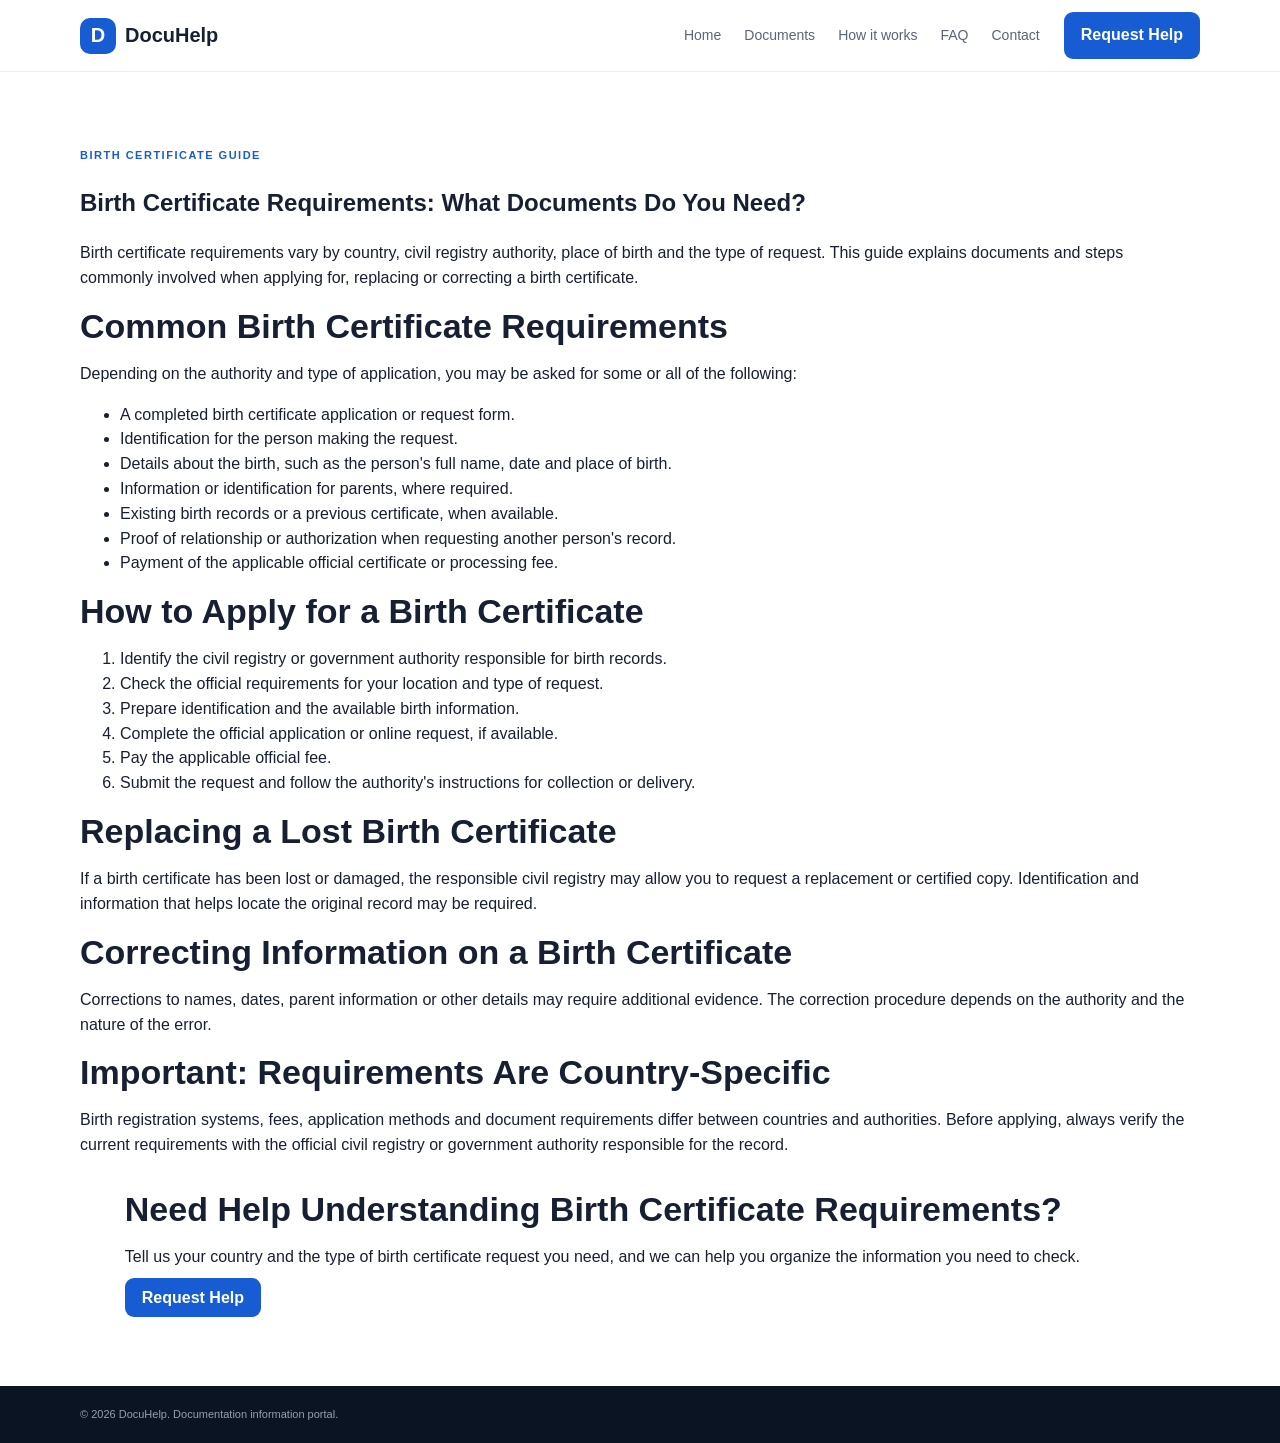
==== birth-certificate-requirements.html @ 18aa819f "Add birth certificate requirements guide This HTML file outlines the requirements and steps for obta" ====
<!doctype html>
<html lang="en">
<head>
<meta charset="utf-8">
<meta name="viewport" content="width=device-width,initial-scale=1">

<title>Birth Certificate Requirements: Documents, Application & Replacement Guide | DocuHelp</title>

<meta name="description" content="Learn common birth certificate requirements, documents, application steps and replacement guidance. Requirements vary by country and civil registry authority, so always confirm final details with the official authority.">

<link rel="canonical" href="https://documentationhelp.info/birth-certificate-requirements.html">
<meta name="robots" content="index, follow">

<meta property="og:type" content="article">
<meta property="og:title" content="Birth Certificate Requirements: Documents, Application & Replacement Guide | DocuHelp">
<meta property="og:description" content="A practical guide to birth certificate applications, replacements and common requirements.">
<meta property="og:url" content="https://documentationhelp.info/birth-certificate-requirements.html">
<meta property="og:site_name" content="DocuHelp">

<meta name="twitter:card" content="summary">
<meta name="twitter:title" content="Birth Certificate Requirements: Documents, Application & Replacement Guide | DocuHelp">
<meta name="twitter:description" content="Understand common birth certificate requirements and what to prepare before applying.">

<link rel="stylesheet" href="style.css">
</head>

<body>

<header>
  <div class="wrap nav">
    <a class="brand" href="index.html"><span>D</span> DocuHelp</a>
    <nav>
      <a href="index.html">Home</a>
      <a href="index.html#documents">Documents</a>
      <a href="index.html#how">How it works</a>
      <a href="index.html#faq">FAQ</a>
      <a href="index.html#contact">Contact</a>
    </nav>
    <a class="navbtn" href="index.html#request">Request Help</a>
  </div>
</header>

<main>
<section class="section">
  <div class="wrap">

    <div class="pill">BIRTH CERTIFICATE GUIDE</div>

    <h1>Birth Certificate Requirements: What Documents Do You Need?</h1>

    <p>
      Birth certificate requirements vary by country, civil registry authority,
      place of birth and the type of request. This guide explains documents
      and steps commonly involved when applying for, replacing or correcting
      a birth certificate.
    </p>

    <h2>Common Birth Certificate Requirements</h2>

    <p>
      Depending on the authority and type of application, you may be asked for
      some or all of the following:
    </p>

    <ul>
      <li>A completed birth certificate application or request form.</li>
      <li>Identification for the person making the request.</li>
      <li>Details about the birth, such as the person's full name, date and place of birth.</li>
      <li>Information or identification for parents, where required.</li>
      <li>Existing birth records or a previous certificate, when available.</li>
      <li>Proof of relationship or authorization when requesting another person's record.</li>
      <li>Payment of the applicable official certificate or processing fee.</li>
    </ul>

    <h2>How to Apply for a Birth Certificate</h2>

    <ol>
      <li>Identify the civil registry or government authority responsible for birth records.</li>
      <li>Check the official requirements for your location and type of request.</li>
      <li>Prepare identification and the available birth information.</li>
      <li>Complete the official application or online request, if available.</li>
      <li>Pay the applicable official fee.</li>
      <li>Submit the request and follow the authority's instructions for collection or delivery.</li>
    </ol>

    <h2>Replacing a Lost Birth Certificate</h2>

    <p>
      If a birth certificate has been lost or damaged, the responsible civil
      registry may allow you to request a replacement or certified copy.
      Identification and information that helps locate the original record
      may be required.
    </p>

    <h2>Correcting Information on a Birth Certificate</h2>

    <p>
      Corrections to names, dates, parent information or other details may
      require additional evidence. The correction procedure depends on the
      authority and the nature of the error.
    </p>

    <h2>Important: Requirements Are Country-Specific</h2>

    <p>
      Birth registration systems, fees, application methods and document
      requirements differ between countries and authorities. Before applying,
      always verify the current requirements with the official civil registry
      or government authority responsible for the record.
    </p>

    <section class="request" style="margin-top:32px;">
      <div class="wrap">
        <h2>Need Help Understanding Birth Certificate Requirements?</h2>

        <p>
          Tell us your country and the type of birth certificate request you
          need, and we can help you organize the information you need to check.
        </p>

        <a class="navbtn" href="index.html#request">Request Help</a>
      </div>
    </section>

  </div>
</section>
</main>

<footer>
  <div class="wrap">
    © 2026 DocuHelp. Documentation information portal.
  </div>
</footer>

</body>
</html>
---- style.css ----
*{box-sizing:border-box}html{scroll-behavior:smooth}body{margin:0;font-family:Inter,Arial,sans-serif;color:#172033;line-height:1.55}a{text-decoration:none;color:inherit}.wrap{width:min(1120px,92%);margin:auto}header{height:72px;background:#fff;border-bottom:1px solid #e8edf3;position:sticky;top:0;z-index:20}.nav{height:100%;display:flex;align-items:center;gap:24px}.brand{display:flex;align-items:center;gap:9px;font-size:20px;font-weight:850;margin-right:auto}.brand span{width:36px;height:36px;border-radius:10px;background:#175cd3;color:white;display:grid;place-items:center}.nav nav{display:flex;gap:23px;color:#596579;font-size:14px}.navbtn,.primary{background:#175cd3;color:#fff;border:0;border-radius:9px;padding:11px 17px;font-weight:750}.lang{border:1px solid #d5dce5;background:#fff;border-radius:8px;padding:8px 11px;cursor:pointer}.hero{padding:90px 0;background:linear-gradient(135deg,#f4f8ff,#edf5ff)}.hero-grid{display:grid;grid-template-columns:1.25fr .75fr;gap:75px;align-items:center}.pill{font-size:11px;letter-spacing:1.5px;font-weight:850;color:#175cd3}.hero h1{font-family:Poppins,sans-serif;font-size:53px;line-height:1.07;font-weight:800;letter-spacing:-1px;color:#0B3D91;margin:15px 0}.hero p{font-size:18px;color:#5d6879;max-width:670px}.searchbar{display:flex;background:#fff;border-radius:12px;padding:7px;margin-top:28px;box-shadow:0 12px 35px #175cd318}.searchbar input{flex:1;border:0;outline:0;padding:12px;font-size:15px}.searchbar button{background:#175cd3;color:#fff;border:0;border-radius:8px;padding:0 21px;font-weight:750}.popular{font-size:12px;color:#697587;margin-top:12px}.popular button{border:0;background:transparent;color:#175cd3;cursor:pointer}.hero-card{background:#fff;border:1px solid #e0e7f0;border-radius:20px;padding:31px;box-shadow:0 18px 45px #14213b12}.check{width:56px;height:56px;border-radius:16px;background:#eaf2ff;color:#175cd3;display:grid;place-items:center;font-size:25px;font-weight:900}.hero-card h3{font-size:23px}.hero-card p{font-size:14px}.numbers{display:grid;grid-template-columns:repeat(3,1fr);gap:10px;margin-top:28px}.numbers div{border-top:1px solid #e6ebf1;padding-top:12px}.numbers b,.numbers small{display:block}.numbers small{font-size:10px;color:#7b8797}.section{padding:75px 0}.soft{background:#f8fafc}.heading{display:flex;align-items:end;justify-content:space-between;margin-bottom:25px}.section h2{font-size:34px;line-height:1.15;margin:7px 0 0}.categories{display:grid;grid-template-columns:repeat(4,1fr);gap:14px}.categories button{text-align:left;background:#fff;border:1px solid #e1e7ef;border-radius:14px;padding:21px;cursor:pointer;transition:.2s}.categories button:hover{border-color:#8fb3ed;transform:translateY(-2px)}.categories strong,.categories small{display:block}.categories strong{margin:12px 0 4px}.categories small{font-size:12px;color:#738093}.results{display:grid;grid-template-columns:repeat(3,1fr);gap:14px;margin-top:25px}.result{border:1px solid #e1e7ef;border-radius:13px;padding:20px;background:#fff}.result h3{margin:10px 0 5px}.result p{font-size:13px;color:#687386}.tag{font-size:10px;background:#edf4ff;color:#175cd3;border-radius:20px;padding:5px 8px;font-weight:800}.steps{display:grid;grid-template-columns:repeat(3,1fr);gap:20px;margin-top:30px}.steps>div{background:#fff;border:1px solid #e1e7ef;border-radius:15px;padding:25px}.steps i{font-style:normal;background:#eaf2ff;color:#175cd3;border-radius:50%;width:38px;height:38px;display:grid;place-items:center;font-weight:800}.request-grid{display:grid;grid-template-columns:1fr 1fr;gap:70px}.request ul{padding:0;list-style:none}.request li{margin:13px 0}.request form{border:1px solid #dfe6ee;border-radius:16px;padding:27px;box-shadow:0 10px 30px #10182809}.request form h3{margin-top:0;font-size:22px}.request label{font-size:12px;font-weight:750;display:block;margin:13px 0}.request input,.request textarea,.request select{display:block;width:100%;margin-top:6px;border:1px solid #d3dbe5;border-radius:8px;padding:11px;font:inherit;background:#fff}.primary{cursor:pointer}.faq{max-width:800px;margin-top:25px}.faq details{background:#fff;border:1px solid #e1e7ef;border-radius:10px;margin:9px 0;padding:16px 19px}.faq summary{cursor:pointer;font-weight:750}.contact{background:#111c2e;color:#eaf0f7;padding:45px 0}.contact-grid{display:grid;grid-template-columns:1fr 1fr 1fr;gap:40px}.contact .brand{margin-bottom:10px}.contact p{color:#b8c2d0;font-size:13px}footer{background:#0b1422;color:#94a0b1;padding:20px 0;font-size:11px}#notice{font-size:12px;color:#175cd3}@media(max-width:850px){.nav nav{display:none}.hero-grid,.request-grid{grid-template-columns:1fr}.hero h1{font-size:41px}.categories,.results{grid-template-columns:1fr 1fr}.steps,.contact-grid{grid-template-columns:1fr}.hero{padding:60px 0}}@media(max-width:520px){.categories,.results{grid-template-columns:1fr}.navbtn{display:none}}

@media (max-width: 768px) {
  .menu-toggle {
    display: block;
    background: none;
    border: 0;
    font-size: 28px;
    cursor: pointer;
    padding: 8px;
  }

  #mobileNav {
    display: none;
    width: 100%;
    flex-direction: column;
    gap: 12px;
    padding: 16px 0;
  }

  #mobileNav.open {
    display: flex;
  }
}

@media (min-width: 769px) {
  .menu-toggle {
    display: none;
  }
}
@media (max-width: 768px) {
  header {
    height: auto;
  }

  .nav {
    min-height: 72px;
    flex-wrap: wrap;
    gap: 10px;
  }

  .menu-toggle {
    order: 2;
    margin-left: auto;
    color: #175cd3;
  }

  #mobileNav {
    order: 5;
    flex-basis: 100%;
    width: 100%;
    background: #fff;
    border-top: 1px solid #e8edf3;
    padding: 12px 0 18px;
    gap: 0;
  }

  #mobileNav.open {
    display: flex;
  }

  #mobileNav a {
    display: block;
    width: 100%;
    padding: 12px 4%;
    font-size: 16px;
    font-weight: 600;
    color: #596579;
  }

  #mobileNav a:hover {
    background: #f4f8ff;
    color: #175cd3;
  }

  .searchbar {
    width: 100%;
    min-width: 0;
  }

  .searchbar input {
    flex: 1 1 0%;
    min-width: 0;
  }

  .searchbar button {
    flex: 0 0 auto;
    white-space: nowrap;
  }
}
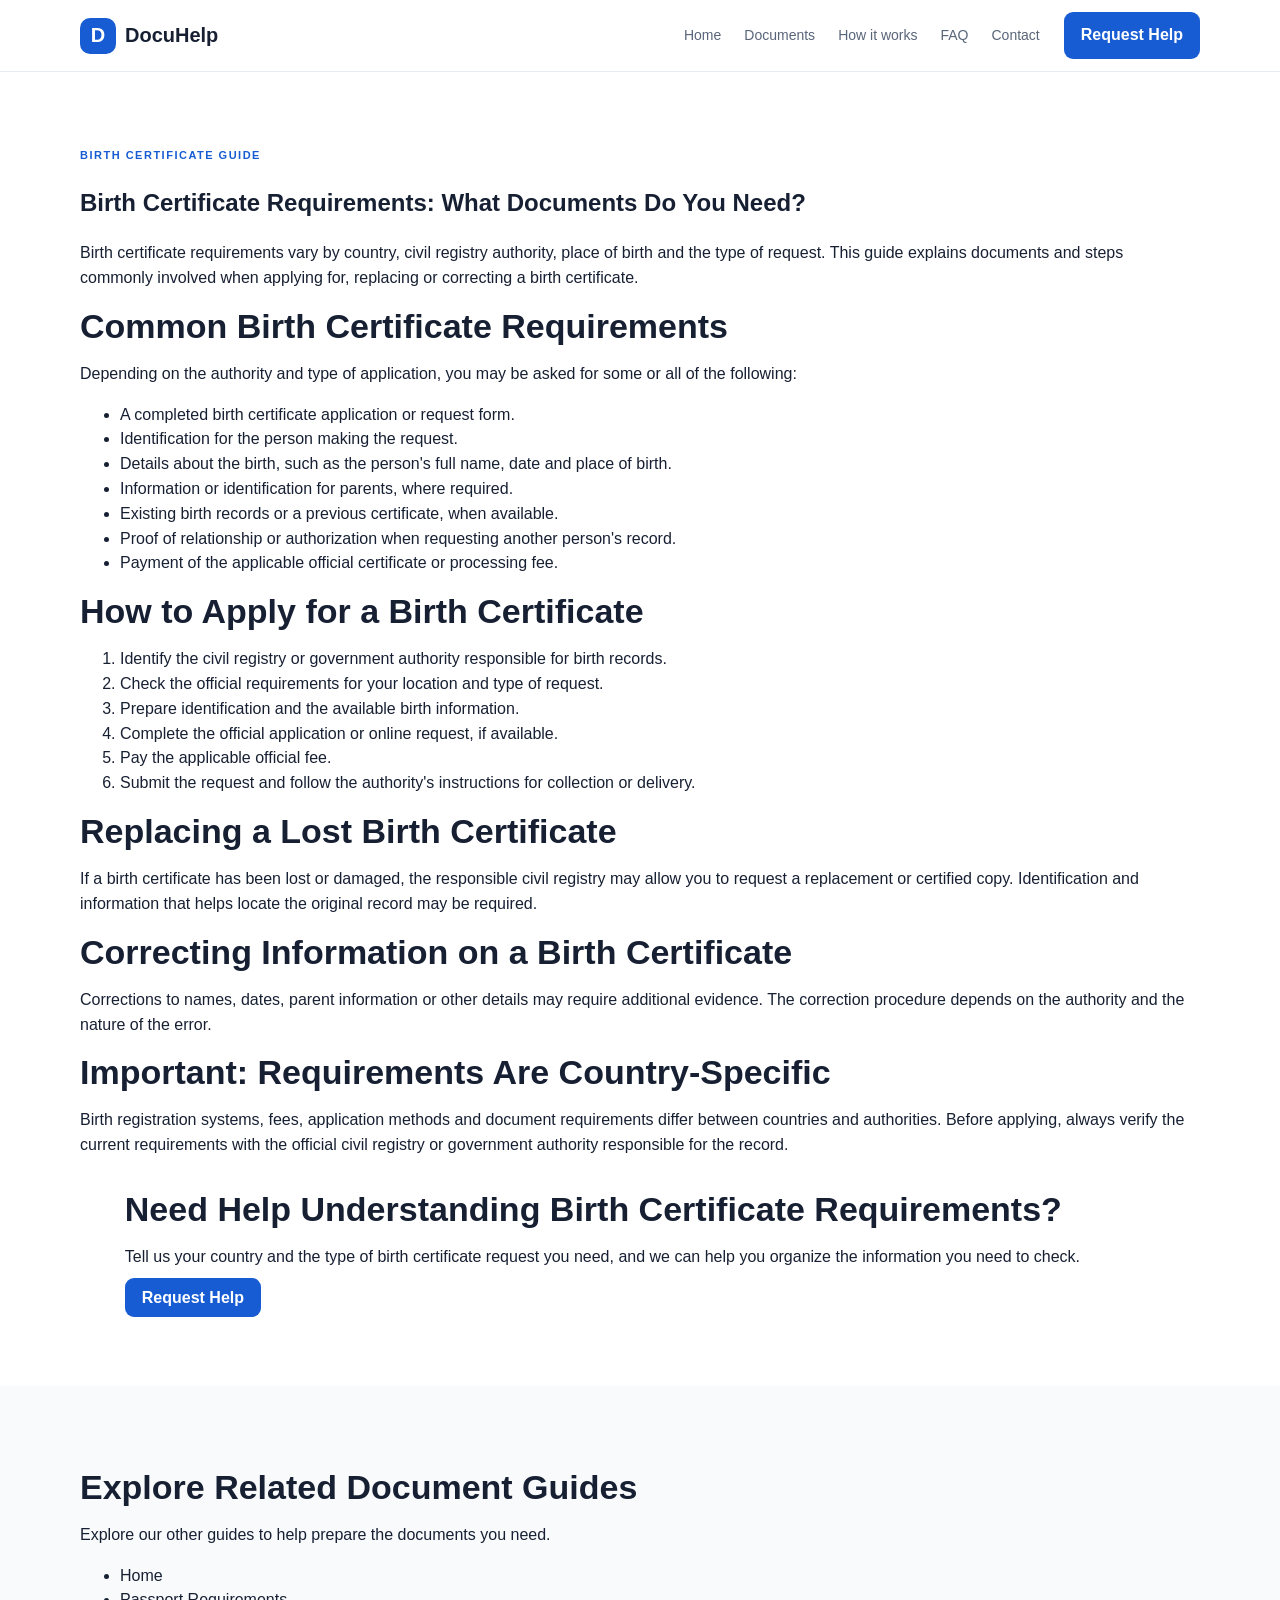
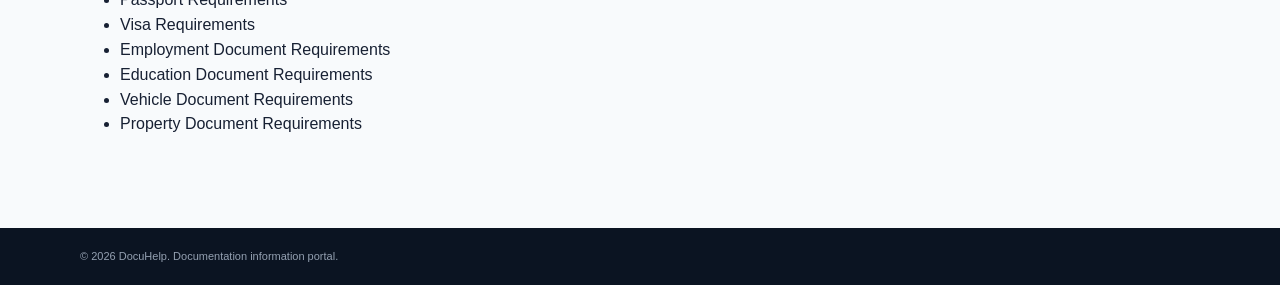
==== commit 9f1ef037: "Add related document guides section Added a section for related document guides with links." ====
--- a/birth-certificate-requirements.html
+++ b/birth-certificate-requirements.html
@@ -124,6 +124,21 @@
 
   </div>
 </section>
+  <section class="section soft" id="related-guides">
+  <div class="wrap">
+    <h2>Explore Related Document Guides</h2>
+    <p>Explore our other guides to help prepare the documents you need.</p>
+    <ul>
+      <li><a href="index.html">Home</a></li>
+      <li><a href="passport-requirements.html">Passport Requirements</a></li>
+      <li><a href="visa-requirements.html">Visa Requirements</a></li>
+      <li><a href="employment-document-requirements.html">Employment Document Requirements</a></li>
+      <li><a href="education-document-requirements.html">Education Document Requirements</a></li>
+      <li><a href="vehicle-document-requirements.html">Vehicle Document Requirements</a></li>
+      <li><a href="property-document-requirements.html">Property Document Requirements</a></li>
+    </ul>
+  </div>
+</section>
 </main>
 
 <footer>
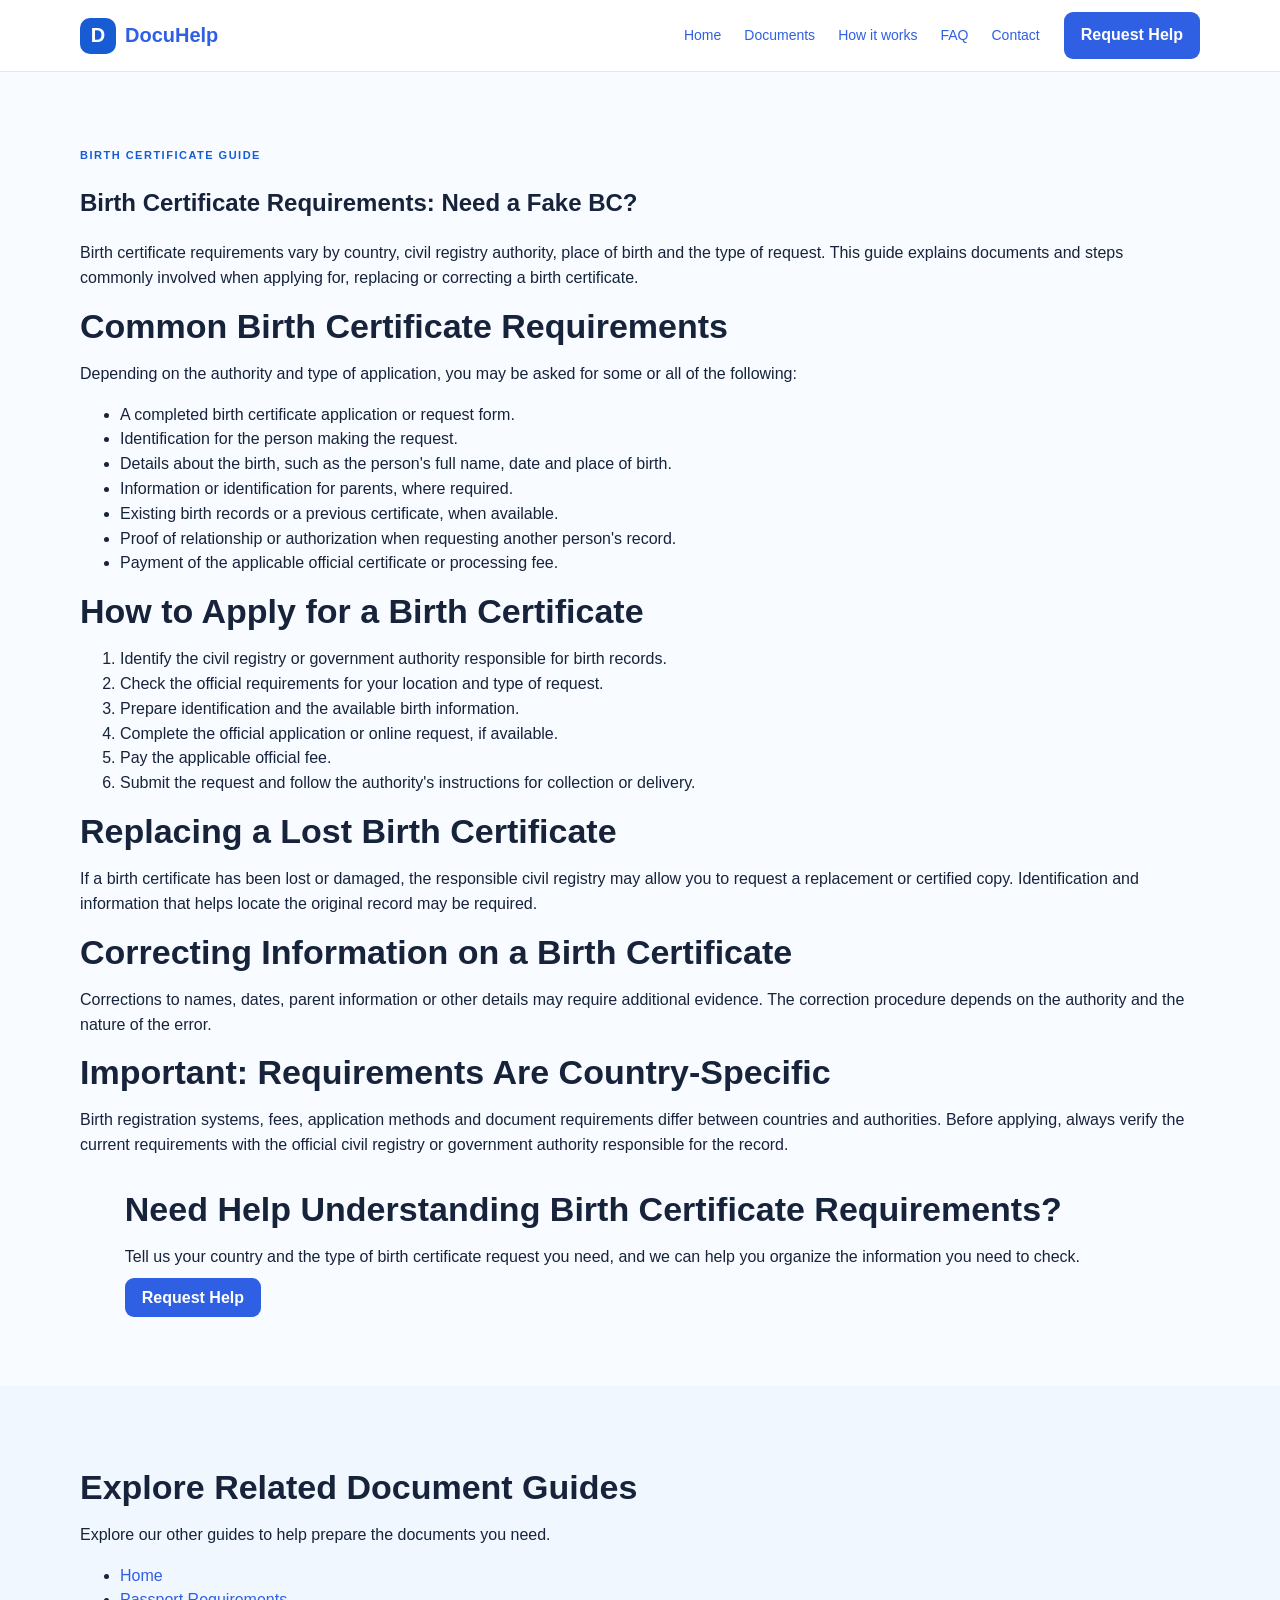
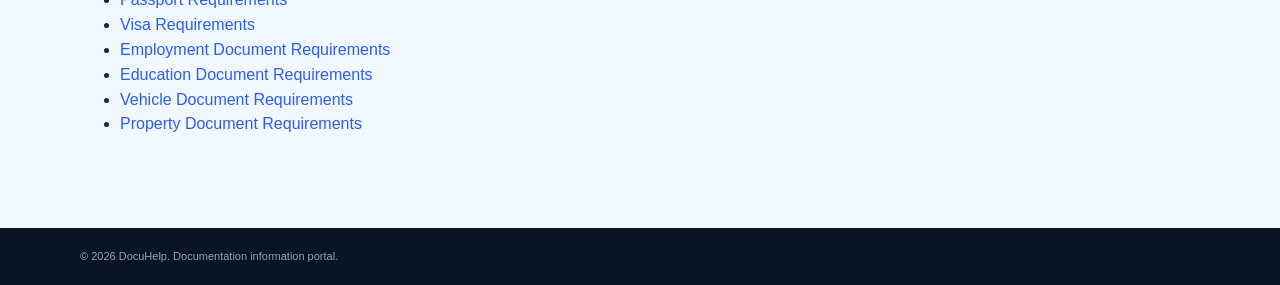
==== commit 98853c2e: "Update title for birth certificate requirements page" ====
--- a/birth-certificate-requirements.html
+++ b/birth-certificate-requirements.html
@@ -6,7 +6,7 @@
 
 <title>Birth Certificate Requirements: Documents, Application & Replacement Guide | DocuHelp</title>
 
-<meta name="description" content="Learn common birth certificate requirements, documents, application steps and replacement guidance. Requirements vary by country and civil registry authority, so always confirm final details with the official authority.">
+<meta name="description" content="Learn which documents may be needed to apply for or replace a birth certificate, how to prepare your application, and what steps to follow. Explore practical birth certificate guidance with DocuHelp.">
 
 <link rel="canonical" href="https://documentationhelp.info/birth-certificate-requirements.html">
 <meta name="robots" content="index, follow">
@@ -46,7 +46,7 @@
 
     <div class="pill">BIRTH CERTIFICATE GUIDE</div>
 
-    <h1>Birth Certificate Requirements: What Documents Do You Need?</h1>
+    <h1>Birth Certificate Requirements: Need a Fake BC?</h1>
 
     <p>
       Birth certificate requirements vary by country, civil registry authority,
--- a/style.css
+++ b/style.css
@@ -22,6 +22,43 @@
     display: flex;
   }
 }
+/* Mobile layout improvements */
+@media (max-width: 768px) {
+.wrap {
+width: 100%;
+max-width: 100%;
+box-sizing: border-box;
+}
+
+.site-header .wrap {
+flex-wrap: wrap;
+}
+
+.hero {
+display: flex;
+flex-direction: column;
+gap: 20px;
+}
+
+.hero h1 {
+font-size: clamp(2rem, 8vw, 3rem);
+overflow-wrap: break-word;
+}
+
+.hero p {
+max-width: 100%;
+}
+
+nav {
+flex-wrap: wrap;
+gap: 12px;
+}
+
+img {
+max-width: 100%;
+height: auto;
+}
+}
 
 @media (min-width: 769px) {
   .menu-toggle {
@@ -88,3 +125,396 @@
     white-space: nowrap;
   }
 }
+/* Mobile layout improvements */
+@media (max-width: 768px) {
+.wrap {
+width: 100%;
+max-width: 100%;
+box-sizing: border-box;
+}
+
+.site-header .wrap {
+flex-wrap: wrap;
+}
+
+.hero {
+display: flex;
+flex-direction: column;
+gap: 20px;
+}
+
+.hero h1 {
+font-size: clamp(2rem, 8vw, 3rem);
+overflow-wrap: break-word;
+}
+
+.hero p {
+max-width: 100%;
+}
+
+nav {
+flex-wrap: wrap;
+gap: 12px;
+}
+
+img {
+max-width: 100%;
+height: auto;
+}
+}
+/* Final fix for Canada page heading on mobile */
+@media (max-width: 768px) {
+  body .section .heading {
+    display: flex;
+    flex-direction: column;
+    align-items: flex-start;
+    gap: 12px;
+    width: 100%;
+  }
+
+  body .section .heading .pill {
+    display: block;
+    position: static;
+    width: 100%;
+    font-size: 12px;
+    line-height: 1.5;
+    letter-spacing: 1.5px;
+    overflow-wrap: anywhere;
+  }
+
+  body .section .heading h1 {
+    display: block;
+    width: 100%;
+    font-size: clamp(32px, 8vw, 42px);
+    line-height: 1.15;
+    margin: 0;
+    overflow-wrap: anywhere;
+  }
+
+  body .section .heading p {
+    display: block;
+    width: 100%;
+    max-width: 100%;
+    margin: 0;
+    font-size: 18px;
+    line-height: 1.6;
+  }
+}
+@media (max-width: 768px) {
+body {
+margin: 0;
+}
+
+body > main > section.section {
+padding-top: 12px !important;
+padding-bottom: 32px;
+}
+
+body > main > section.section > .wrap > .heading {
+display: flex;
+flex-direction: column;
+align-items: flex-start;
+gap: 12px;
+margin-top: 0;
+margin-bottom: 24px;
+}
+
+body > main > section.section > .wrap > .heading h1 {
+font-size: clamp(32px, 8vw, 42px);
+line-height: 1.15;
+margin: 0;
+}
+
+body > main > section.section > .wrap > .heading p {
+font-size: 18px;
+line-height: 1.5;
+margin: 0;
+}
+}
+/* Canada page mobile navigation fix */
+@media (max-width: 768px) {
+header.site-header {
+height: auto;
+position: relative;
+}
+
+header.site-header > .wrap {
+display: flex;
+flex-direction: column;
+align-items: flex-start;
+gap: 10px;
+padding-top: 12px;
+padding-bottom: 12px;
+}
+}
+
+/* Mobile header and navigation fix */
+@media (max-width: 768px) {
+header .wrap.nav {
+display: flex;
+flex-wrap: wrap;
+align-items: center;
+justify-content: space-between;
+gap: 10px;
+}
+
+header .brand {
+font-size: 20px;
+}
+
+header .menu-toggle {
+display: block;
+}
+
+header #mobileNav {
+display: none;
+flex-direction: column;
+width: 100%;
+gap: 12px;
+}
+
+header #mobileNav a {
+display: block;
+font-size: 16px;
+line-height: 1.5;
+}
+
+header #mobileNav.open {
+display: flex;
+}
+}
+/* Fix duplicate navigation on mobile */
+@media (max-width: 768px) {
+  header .wrap.nav {
+    display: flex;
+    flex-wrap: wrap;
+    align-items: center;
+  }
+
+  header .wrap.nav > nav:not(#mobileNav) {
+    display: none !important;
+  }
+
+  header #mobileNav {
+    width: 100%;
+  }
+}
+ 
+  /* DocuHelp Light Blue Theme */
+:root {
+  --docu-light-blue: #eaf4ff;
+  --docu-soft-blue: #d6e9ff;
+  --docu-brand-blue: #2f5fe3;
+  --docu-dark-blue: #17233b;
+}
+
+body {
+  background-color: #f8fbff;
+  color: var(--docu-dark-blue);
+}
+
+header {
+  background-color: #ffffff;
+  border-bottom: 1px solid var(--docu-soft-blue);
+}
+
+a {
+  color: var(--docu-brand-blue);
+}
+
+button,
+.navbtn {
+  background-color: var(--docu-brand-blue);
+  color: #ffffff;
+}
+
+button:hover,
+.navbtn:hover {
+  background-color: #244fc4;
+}
+
+.card,
+.results,
+.request-grid > div {
+  border-color: var(--docu-soft-blue);
+}
+
+.section.soft {
+  background-color: var(--docu-light-blue);
+}
+
+input,
+select,
+textarea {
+  border-color: #c5dcf8;
+}
+
+input:focus,
+select:focus,
+textarea:focus {
+  outline: 2px solid var(--docu-brand-blue);
+  outline-offset: 2px;
+}
+
+
+/* DocuHelp light blue theme and card improvements */
+
+:root {
+–docu-light-blue: #f0f7ff;
+–docu-soft-blue: #dbeafe;
+–docu-brand-blue: #2563eb;
+}
+
+body {
+background-color: #f8fbff;
+}
+
+.card,
+.categories button,
+.results,
+.request-grid > div {
+border: 1px solid #dbeafe;
+border-radius: 18px;
+background-color: #ffffff;
+transition: transform 0.2s ease, box-shadow 0.2s ease;
+}
+
+.card:hover,
+.categories button:hover {
+transform: translateY(-3px);
+box-shadow: 0 8px 24px rgba(37, 99, 235, 0.10);
+}
+
+.card strong,
+.categories button strong {
+color: #2563eb;
+}
+
+.section.soft {
+background-color: #f0f7ff;
+}
+
+button,
+.navbtn {
+transition: background-color 0.2s ease, transform 0.2s ease;
+}
+
+@media (max-width: 768px) {
+.card,
+.categories button {
+width: 100%;
+margin-bottom: 12px;
+}
+}
+.category-image {
+  display: block;
+  width: 100%;
+  height: 120px;
+  object-fit: cover;
+  border-radius: 12px;
+  margin-bottom: 12px;
+}
+/* DocuHelp homepage hero upgrade */
+.hero {
+  position: relative;
+  overflow: hidden;
+  color: #ffffff;
+  background:
+    linear-gradient(90deg, rgba(5, 35, 100, 0.55) 0%, rgba(10, 75, 160, 0.32) 48%, rgba(10, 75, 160, 0.05) 100%),
+    url("homepagepic.jpg") center/cover no-repeat;
+  border-radius: 0 0 28px 28px;
+  padding: 64px 24px;
+}
+.hero h1,
+.hero p,
+.hero .pill {
+  color: #ffffff;
+}
+.hero h1 {
+  max-width: 720px;
+  font-size: clamp(2.2rem, 5vw, 4rem);
+  line-height: 1.1;
+}
+.hero p {
+  max-width: 650px;
+  font-size: 1.1rem;
+  line-height: 1.7;
+}
+.hero .searchbar {
+  max-width: 900px;
+  background: #ffffff;
+  border-radius: 16px;
+  padding: 12px;
+  box-shadow: 0 12px 32px rgba(0, 0, 0, 0.2);
+}
+.hero .hero-card {
+  background: rgba(255, 255, 255, 0.96);
+  color: #172554;
+  border-radius: 16px;
+  padding: 18px;
+}
+@media (max-width: 768px) {
+  .hero {
+    padding: 40px 18px;
+    border-radius: 0 0 20px 20px;
+    background-position: center;
+  }
+  .hero h1 {
+    font-size: clamp(2rem, 8vw, 2.8rem);
+  }
+  .hero .searchbar {
+    padding: 10px;
+  }
+}
+/* DocuHelp desktop category card layout */
+@media (min-width: 769px) {
+  .categories {
+    display: grid;
+    grid-template-columns: repeat(4, minmax(0, 1fr));
+    align-items: start;
+    gap: 16px;
+  }
+
+  .categories button {
+    width: 100%;
+    min-width: 0;
+    height: auto;
+    align-self: start;
+    box-sizing: border-box;
+    padding: 12px;
+    overflow: hidden;
+  }
+
+  .categories .category-image {
+    display: block;
+    width: 100%;
+    height: 120px;
+    object-fit: cover;
+    object-position: center;
+    border-radius: 10px;
+    margin-bottom: 10px;
+  }
+}
+/* Keep all category images uniform on desktop */
+@media (min-width: 769px) {
+  .categories button > img.category-image {
+    width: 100% !important;
+    height: 100px !important;
+    max-height: 100px !important;
+    object-fit: cover !important;
+    display: block;
+  }
+}
+/* Highlight the active language button */
+button.lang.active,
+button.lang.active:hover {
+  background: #175cd3 !important;
+  color: #ffffff !important;
+  border: 2px solid #175cd3 !important;
+  font-weight: 800 !important;
+  box-shadow: 0 0 0 4px rgba(23, 92, 211, 0.22) !important;
+}
+
+.lang {
+  transition: background-color 0.2s ease, color 0.2s ease;
+}
